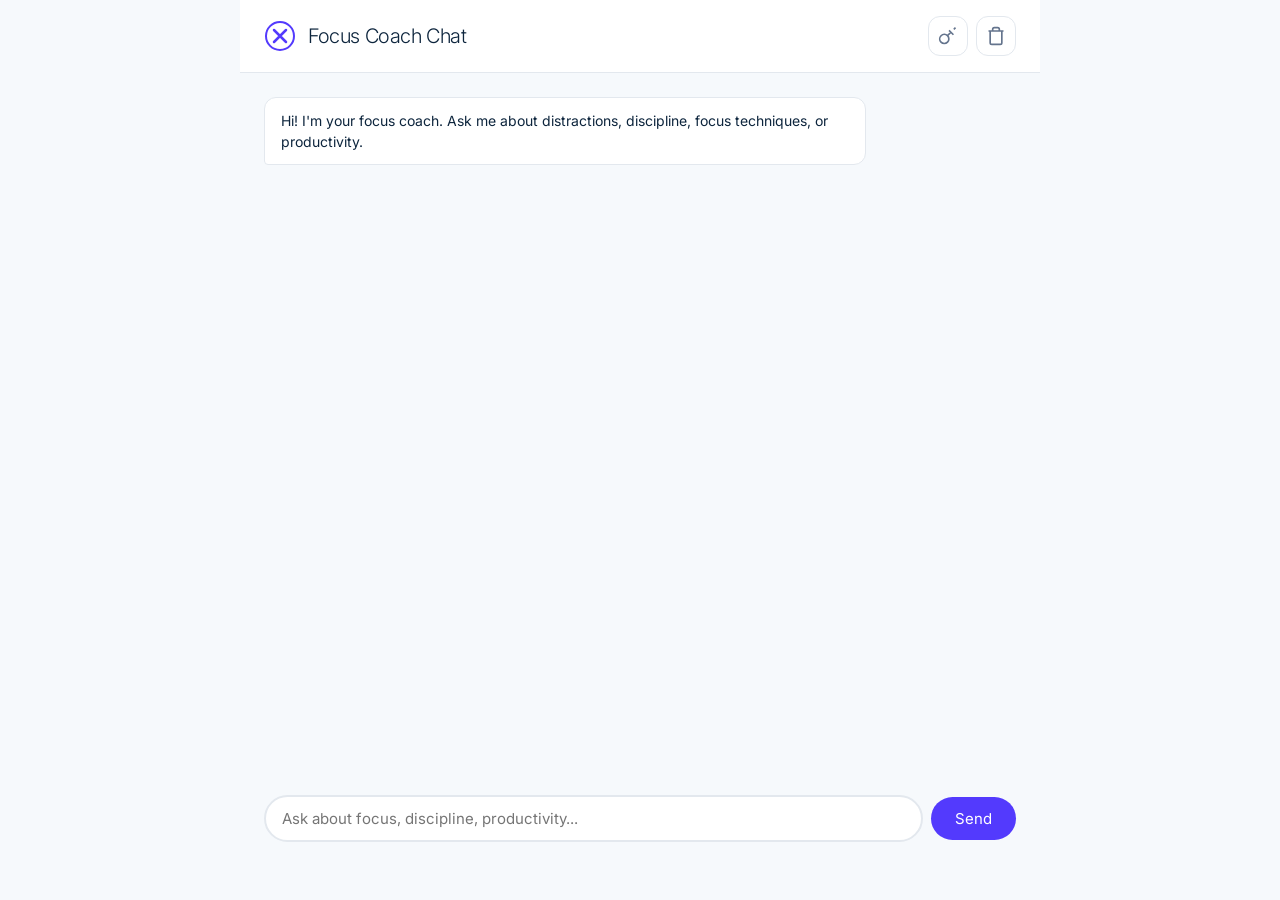
==== src/pages/chat.html @ a3a0a7e3 "Add Groq-powered focus chatbot page" ====
<!DOCTYPE html>
<html lang="en">
<head>
  <meta charset="UTF-8">
  <meta name="viewport" content="width=device-width, initial-scale=1.0">
  <title>AI Focus Guard - Chat</title>
  <link rel="preconnect" href="https://fonts.googleapis.com">
  <link rel="preconnect" href="https://fonts.gstatic.com" crossorigin>
  <link href="https://fonts.googleapis.com/css2?family=Inter:wght@300;400;500;600&display=swap" rel="stylesheet">
  <link rel="stylesheet" href="chat.css">
</head>
<body>
  <div class="chat-container">
    <header class="chat-header">
      <div class="header-left">
        <svg class="logo-icon" width="32" height="32" viewBox="0 0 32 32" fill="none">
          <circle cx="16" cy="16" r="14" stroke="#533afd" stroke-width="2"/>
          <path d="M10 10L22 22M22 10L10 22" stroke="#533afd" stroke-width="2.5" stroke-linecap="round"/>
        </svg>
        <h1 class="logo-text">Focus Coach Chat</h1>
      </div>
      <div class="header-right">
        <button class="icon-btn" id="btn-api-key" title="Set Groq API Key">
          <svg width="20" height="20" viewBox="0 0 24 24" fill="none" stroke="currentColor" stroke-width="2">
            <path d="M21 2l-2 2m-7.61 7.61a5.5 5.5 0 1 1-7.778 7.778 5.5 5.5 0 0 1 7.777-7.777zm0 0L15.5 7.5m0 0l3 3m-3-3l-2.25-2.25"/>
          </svg>
        </button>
        <button class="icon-btn" id="btn-clear" title="Clear conversation">
          <svg width="20" height="20" viewBox="0 0 24 24" fill="none" stroke="currentColor" stroke-width="2">
            <path d="M3 6h18M19 6v14a2 2 0 01-2 2H7a2 2 0 01-2-2V6m3 0V4a2 2 0 012-2h4a2 2 0 012 2v2"/>
          </svg>
        </button>
      </div>
    </header>

    <main class="chat-main">
      <div class="chat-messages" id="chat-messages">
        <div class="chat-message assistant">
          <div class="message-bubble">Hi! I'm your focus coach. Ask me about distractions, discipline, focus techniques, or productivity.</div>
        </div>
      </div>
      <div class="chat-input-row">
        <input type="text" id="chat-input" class="chat-input" placeholder="Ask about focus, discipline, productivity..." autocomplete="off">
        <button id="chat-send" class="chat-send">Send</button>
      </div>
      <div class="chat-status" id="chat-status"></div>
    </main>
  </div>
  <script src="chat.js" type="module"></script>
</body>
</html>
---- src/pages/chat.css ----
* { margin: 0; padding: 0; box-sizing: border-box; }

:root {
  --color-primary: #533afd;
  --color-primary-press: #2e2b8c;
  --color-surface: #ffffff;
  --color-surface-soft: #f6f9fc;
  --color-ink: #0d253d;
  --color-ink-muted: #64748d;
  --color-hairline: #e3e8ee;
  --color-hairline-input: #a8c3de;
  --radius-md: 8px;
  --radius-lg: 12px;
  --radius-pill: 9999px;
}

body {
  font-family: 'Inter', -apple-system, BlinkMacSystemFont, 'SF Pro Display', system-ui, sans-serif;
  font-feature-settings: 'ss01';
  background: var(--color-surface-soft);
  color: var(--color-ink);
  line-height: 1.5;
  min-height: 100vh;
}

.chat-container {
  display: flex;
  flex-direction: column;
  min-height: 100vh;
  max-width: 800px;
  margin: 0 auto;
  width: 100%;
}

.chat-header {
  display: flex;
  align-items: center;
  justify-content: space-between;
  padding: 16px 24px;
  background: var(--color-surface);
  border-bottom: 1px solid var(--color-hairline);
  position: sticky;
  top: 0;
  z-index: 100;
}

.header-left { display: flex; align-items: center; gap: 12px; }
.logo-text { font-size: 20px; font-weight: 300; color: var(--color-ink); letter-spacing: -0.4px; }
.header-right { display: flex; gap: 8px; }

.icon-btn {
  width: 40px; height: 40px; display: flex; align-items: center; justify-content: center;
  background: transparent; border: 1px solid var(--color-hairline); border-radius: var(--radius-lg);
  color: var(--color-ink-muted); cursor: pointer; transition: all 0.2s ease;
}
.icon-btn:hover { background: var(--color-surface-soft); border-color: var(--color-hairline-input); color: var(--color-ink); }

.chat-main {
  flex: 1;
  display: flex;
  flex-direction: column;
  padding: 24px;
  gap: 16px;
}

.chat-messages {
  flex: 1;
  display: flex;
  flex-direction: column;
  gap: 12px;
  overflow-y: auto;
  min-height: 300px;
}

.chat-message { display: flex; }
.chat-message.user { justify-content: flex-end; }
.chat-message.assistant { justify-content: flex-start; }

.message-bubble {
  max-width: 80%;
  padding: 12px 16px;
  border-radius: var(--radius-lg);
  font-size: 14px;
  line-height: 1.5;
  white-space: pre-wrap;
  word-wrap: break-word;
}

.chat-message.user .message-bubble {
  background: var(--color-primary);
  color: white;
  border-bottom-right-radius: 4px;
}

.chat-message.assistant .message-bubble {
  background: var(--color-surface);
  border: 1px solid var(--color-hairline);
  color: var(--color-ink);
  border-bottom-left-radius: 4px;
}

.chat-input-row {
  display: flex;
  gap: 8px;
  align-items: center;
}

.chat-input {
  flex: 1;
  padding: 12px 16px;
  border: 2px solid var(--color-hairline);
  border-radius: var(--radius-pill);
  font-family: inherit;
  font-size: 15px;
  outline: none;
  transition: all 0.2s ease;
}

.chat-input:focus {
  border-color: var(--color-primary);
  box-shadow: 0 0 0 4px rgba(83, 58, 253, 0.1);
}

.chat-send {
  padding: 12px 24px;
  background: var(--color-primary);
  color: white;
  border: none;
  border-radius: var(--radius-pill);
  font-family: inherit;
  font-size: 15px;
  font-weight: 400;
  cursor: pointer;
  transition: all 0.2s ease;
}

.chat-send:hover { background: var(--color-primary-press); }
.chat-send:disabled { opacity: 0.6; cursor: not-allowed; }

.chat-status {
  font-size: 13px;
  color: var(--color-ink-muted);
  min-height: 18px;
}

.loading-dots::after {
  content: '...';
  animation: dots 1.2s steps(4, end) infinite;
}

@keyframes dots {
  0%, 20% { content: ''; }
  40% { content: '.'; }
  60% { content: '..'; }
  80%, 100% { content: '...'; }
}

@media (max-width: 600px) {
  .chat-header { padding: 12px 16px; }
  .chat-main { padding: 16px; }
  .message-bubble { max-width: 90%; }
}
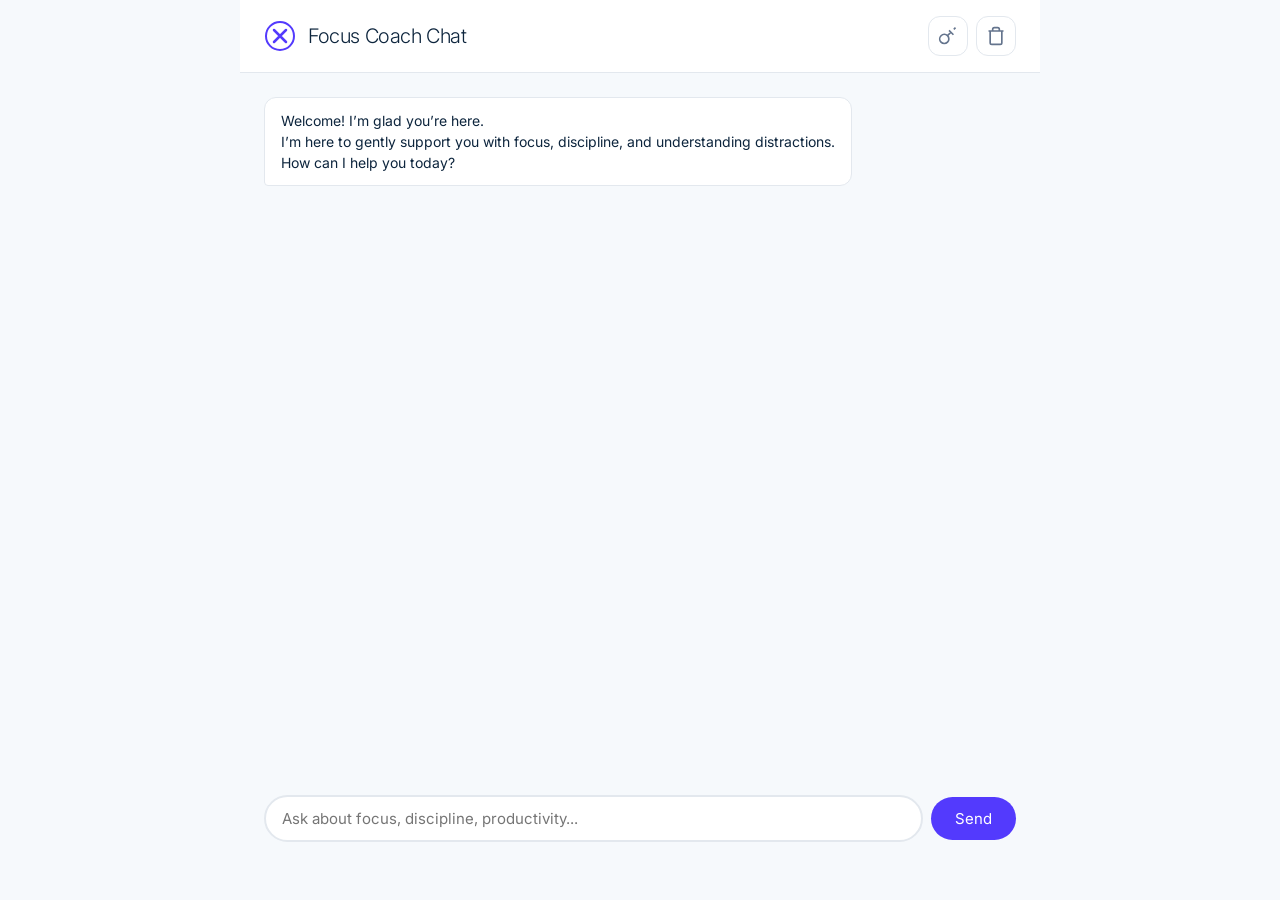
==== commit d78cb490: "Add welcome message and footer to chatbot" ====
--- a/src/pages/chat.html
+++ b/src/pages/chat.html
@@ -36,7 +36,9 @@
     <main class="chat-main">
       <div class="chat-messages" id="chat-messages">
         <div class="chat-message assistant">
-          <div class="message-bubble">Hi! I'm your focus coach. Ask me about distractions, discipline, focus techniques, or productivity.</div>
+          <div class="message-bubble">Welcome! I’m glad you’re here.
+I’m here to gently support you with focus, discipline, and understanding distractions.
+How can I help you today?</div>
         </div>
       </div>
       <div class="chat-input-row">
--- a/src/pages/chat.css
+++ b/src/pages/chat.css
@@ -99,6 +99,20 @@
   border-bottom-left-radius: 4px;
 }
 
+.chat-message.footer {
+  justify-content: center;
+}
+
+.footer-bubble {
+  max-width: 100%;
+  background: transparent;
+  border: none;
+  color: var(--color-ink-muted);
+  font-size: 12px;
+  text-align: center;
+  padding: 8px 4px;
+}
+
 .chat-input-row {
   display: flex;
   gap: 8px;
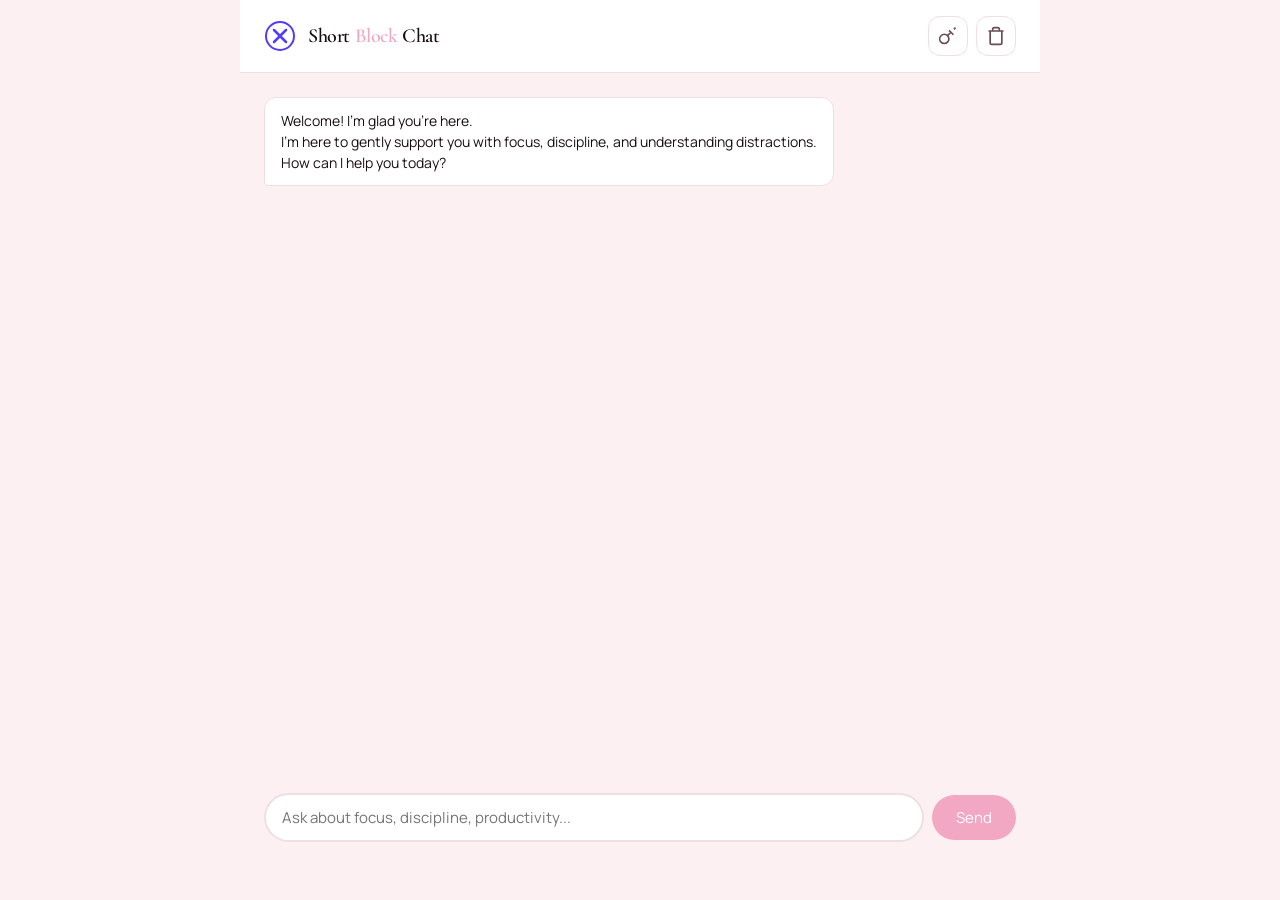
==== commit f5f6775d: "Apply premium light-pink design system to popup and pages" ====
--- a/src/pages/chat.html
+++ b/src/pages/chat.html
@@ -17,7 +17,7 @@
           <circle cx="16" cy="16" r="14" stroke="#533afd" stroke-width="2"/>
           <path d="M10 10L22 22M22 10L10 22" stroke="#533afd" stroke-width="2.5" stroke-linecap="round"/>
         </svg>
-        <h1 class="logo-text">Focus Coach Chat</h1>
+        <h1 class="logo-text">Short <span class="logo-accent">Block</span> Chat</h1>
       </div>
       <div class="header-right">
         <button class="icon-btn" id="btn-api-key" title="Set Groq API Key">
--- a/src/pages/chat.css
+++ b/src/pages/chat.css
@@ -1,21 +1,40 @@
+@import url('https://fonts.googleapis.com/css2?family=Cormorant+Garamond:wght@400;500;600;700&family=Manrope:wght@300;400;500;600&display=swap');
+
 * { margin: 0; padding: 0; box-sizing: border-box; }
 
 :root {
-  --color-primary: #533afd;
-  --color-primary-press: #2e2b8c;
+  --font-display: 'Cormorant Garamond', 'Georgia', serif;
+  --font-body: 'Manrope', 'Inter', -apple-system, BlinkMacSystemFont, sans-serif;
+  --color-primary: #f2a7c3;
+  --color-primary-press: #f7c2d4;
   --color-surface: #ffffff;
-  --color-surface-soft: #f6f9fc;
-  --color-ink: #0d253d;
-  --color-ink-muted: #64748d;
-  --color-hairline: #e3e8ee;
-  --color-hairline-input: #a8c3de;
+  --color-surface-soft: #fdf0f3;
+  --color-ink: #1a0d12;
+  --color-ink-muted: #6b4a52;
+  --color-hairline: #eedfe3;
+  --color-hairline-input: #f2a7c3;
   --radius-md: 8px;
   --radius-lg: 12px;
   --radius-pill: 9999px;
 }
 
+[data-theme="dark"] {
+  --color-primary: #f7b6c9;
+  --color-primary-press: #f9c5d5;
+  --color-surface: #1a1014;
+  --color-surface-soft: #24151b;
+  --color-ink: #f5ecef;
+  --color-ink-muted: #b89aa2;
+  --color-hairline: #3a242c;
+  --color-hairline-input: #f7b6c9;
+}
+
 body {
-  font-family: 'Inter', -apple-system, BlinkMacSystemFont, 'SF Pro Display', system-ui, sans-serif;
+  font-family: var(--font-body);
+}
+
+body {
+  font-family: var(--font-body);
   font-feature-settings: 'ss01';
   background: var(--color-surface-soft);
   color: var(--color-ink);
@@ -45,7 +64,8 @@
 }
 
 .header-left { display: flex; align-items: center; gap: 12px; }
-.logo-text { font-size: 20px; font-weight: 300; color: var(--color-ink); letter-spacing: -0.4px; }
+.logo-text { font-family: var(--font-display); font-size: 20px; font-weight: 600; color: var(--color-ink); letter-spacing: -0.4px; }
+.logo-accent { color: var(--color-primary); }
 .header-right { display: flex; gap: 8px; }
 
 .icon-btn {
